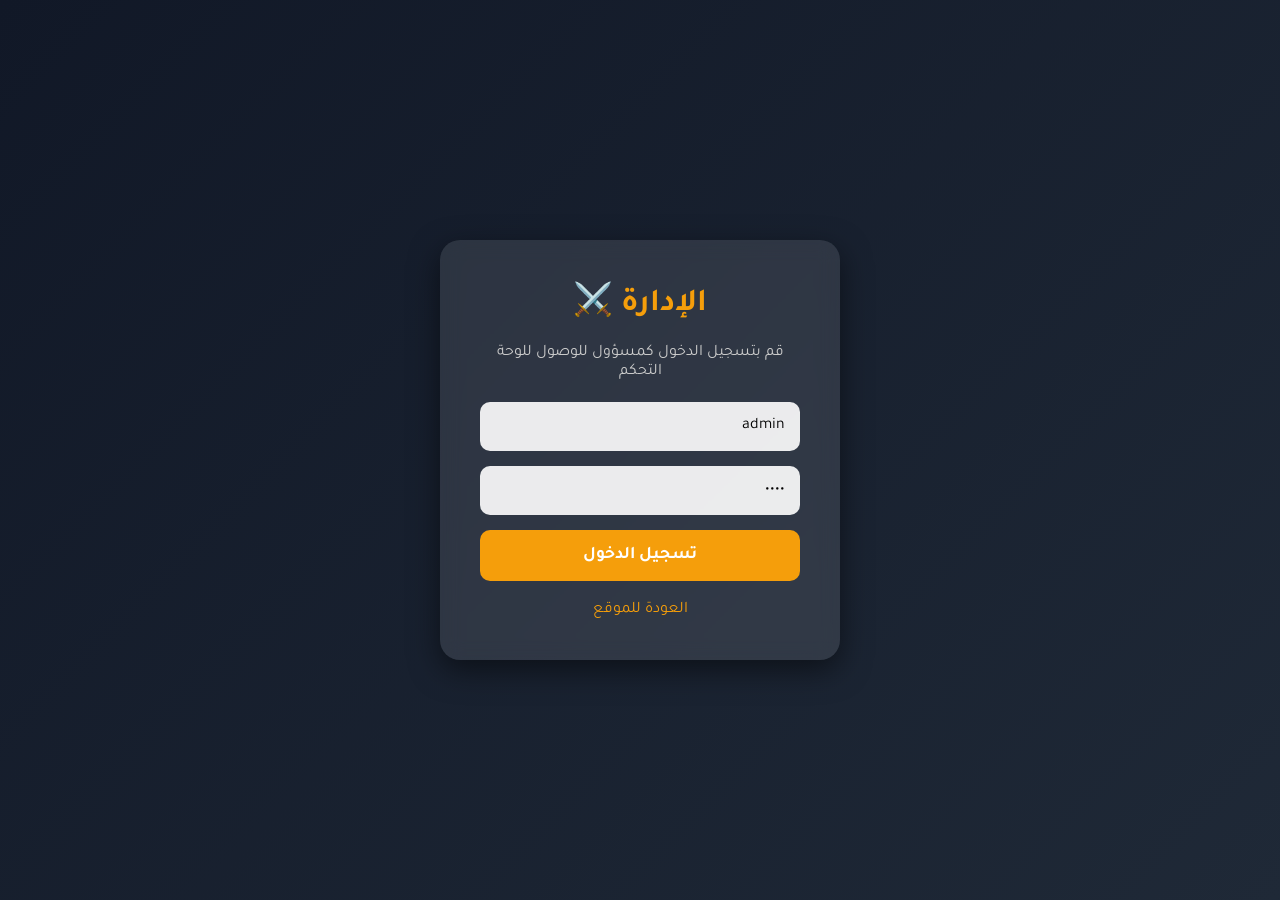
==== admin.html @ 1c71a4f5 "feat: complete Samurai food delivery app with admin dashboard" ====
<!DOCTYPE html>
<html lang="ar" dir="rtl">
<head>
    <meta charset="UTF-8">
    <meta name="viewport" content="width=device-width, initial-scale=1.0">
    <title>ساموراي - لوحة الإدارة</title>
    <link href="https://fonts.googleapis.com/css2?family=Tajawal:wght@400;500;700;800&display=swap" rel="stylesheet">
    <style>
        :root {
            --primary: #f59e0b;
            --primary-dark: #d97706;
            --secondary: #10b981;
            --bg: #f3f4f6;
            --sidebar: #111827;
            --text-dark: #1f2937;
            --text-light: #9ca3af;
            --white: #ffffff;
            --danger: #ef4444;
        }
        * { margin: 0; padding: 0; box-sizing: border-box; font-family: 'Tajawal', sans-serif; }
        body { background: var(--bg); color: var(--text-dark); min-height: 100vh; overflow-x: hidden; }
        
        /* Login Screen */
        #login-screen { position: fixed; top: 0; left: 0; width: 100%; height: 100%; background: linear-gradient(135deg, #111827, #1f2937); display: flex; justify-content: center; align-items: center; z-index: 9999; }
        .login-box { background: rgba(255, 255, 255, 0.1); backdrop-filter: blur(10px); padding: 40px; border-radius: 20px; text-align: center; color: white; width: 100%; max-width: 400px; box-shadow: 0 10px 30px rgba(0,0,0,0.5); }
        .login-box h2 { margin-bottom: 20px; font-size: 2rem; color: var(--primary); }
        .login-box input { width: 100%; padding: 15px; margin-bottom: 15px; border-radius: 10px; border: none; outline: none; background: rgba(255, 255, 255, 0.9); font-size: 1rem; }
        .login-box button { width: 100%; padding: 15px; border-radius: 10px; border: none; background: var(--primary); color: white; font-weight: bold; font-size: 1.1rem; cursor: pointer; transition: all 0.3s ease; }
        .login-box button:hover { background: var(--primary-dark); transform: translateY(-2px); }
        #login-error { color: #ff6b6b; margin-top: 10px; display: none; }

        /* Admin Dashboard Layout */
        #dashboard-screen { display: none; min-height: 100vh; }
        .sidebar { width: 280px; background: var(--sidebar); color: white; position: fixed; top: 0; bottom: 0; right: 0; padding: 30px 20px; transition: 0.3s; z-index: 1000; }
        .logo { font-size: 1.8rem; font-weight: 800; color: var(--primary); margin-bottom: 40px; text-align: center; }
        .menu { list-style: none; }
        .menu li { margin-bottom: 10px; }
        .menu a { display: flex; align-items: center; gap: 15px; padding: 15px; color: var(--text-light); text-decoration: none; border-radius: 12px; font-size: 1.1rem; transition: 0.3s; }
        .menu a:hover, .menu a.active { background: rgba(245, 158, 11, 0.1); color: var(--primary); }
        .logout-btn { position: absolute; bottom: 30px; left: 20px; right: 20px; background: rgba(239, 68, 68, 0.1); color: var(--danger); text-align: center; padding: 15px; border-radius: 12px; cursor: pointer; transition: 0.3s; font-weight: bold; }
        .logout-btn:hover { background: var(--danger); color: white; }

        .main-content { margin-right: 280px; padding: 30px; }
        .header { display: flex; justify-content: space-between; align-items: center; margin-bottom: 40px; background: white; padding: 20px 30px; border-radius: 15px; box-shadow: 0 4px 6px rgba(0,0,0,0.05); }
        .header h1 { font-size: 1.8rem; color: var(--text-dark); }
        .admin-profile { display: flex; align-items: center; gap: 15px; }
        .admin-profile img { width: 45px; height: 45px; border-radius: 50%; border: 2px solid var(--primary); }

        /* Stats Cards */
        .stats-grid { display: grid; grid-template-columns: repeat(auto-fit, minmax(240px, 1fr)); gap: 20px; margin-bottom: 40px; }
        .stat-card { background: white; padding: 25px; border-radius: 15px; box-shadow: 0 4px 6px rgba(0,0,0,0.05); display: flex; align-items: center; gap: 20px; transition: transform 0.3s; }
        .stat-card:hover { transform: translateY(-5px); }
        .stat-icon { width: 60px; height: 60px; border-radius: 15px; display: flex; justify-content: center; align-items: center; font-size: 1.8rem; }
        .stat-icon.primary { background: rgba(245, 158, 11, 0.1); color: var(--primary); }
        .stat-icon.secondary { background: rgba(16, 185, 129, 0.1); color: var(--secondary); }
        .stat-icon.danger { background: rgba(239, 68, 68, 0.1); color: var(--danger); }
        .stat-icon.blue { background: rgba(59, 130, 246, 0.1); color: #3b82f6; }
        .stat-details h3 { font-size: 1rem; color: var(--text-light); margin-bottom: 5px; }
        .stat-details h2 { font-size: 1.8rem; color: var(--text-dark); }

        /* Tables */
        .section-box { background: white; padding: 30px; border-radius: 15px; box-shadow: 0 4px 6px rgba(0,0,0,0.05); margin-bottom: 30px; animation: fadeIn 0.5s ease; }
        .section-header { display: flex; justify-content: space-between; align-items: center; margin-bottom: 20px; }
        .section-header h2 { font-size: 1.4rem; }
        table { width: 100%; border-collapse: collapse; }
        th, td { padding: 15px; text-align: right; border-bottom: 1px solid #f3f4f6; }
        th { color: var(--text-light); font-weight: 500; font-size: 1rem; }
        td { font-size: 1.05rem; }
        tr:hover td { background: #f9fafb; }
        
        .badge { padding: 6px 12px; border-radius: 20px; font-size: 0.85rem; font-weight: bold; display: inline-block; }
        .badge.pending { background: #fef3c7; color: #d97706; }
        .badge.processing { background: #dbeafe; color: #2563eb; }
        .badge.delivered { background: #dcfce7; color: #10b981; }

        select.status-select { padding: 8px; border-radius: 8px; border: 1px solid #ddd; background: white; font-family: inherit; cursor: pointer; }

        .view-section { display: none; }
        .view-section.active { display: block; }

        @keyframes fadeIn { from { opacity: 0; transform: translateY(10px); } to { opacity: 1; transform: translateY(0); } }
    </style>
</head>
<body>

    <!-- Login Screen -->
    <div id="login-screen">
        <div class="login-box">
            <h2>الإدارة ⚔️</h2>
            <p style="margin-bottom: 20px; color: #ccc;">قم بتسجيل الدخول كمسؤول للوصول للوحة التحكم</p>
            <input type="text" id="admin-user" placeholder="اسم المستخدم (admin)" value="admin">
            <input type="password" id="admin-pass" placeholder="كلمة المرور (1234)" value="1234">
            <button onclick="loginAdmin()">تسجيل الدخول</button>
            <p id="login-error">بيانات الدخول غير صحيحة!</p>
            <a href="index.html" style="display: block; margin-top: 20px; color: var(--primary); text-decoration: none;">العودة للموقع</a>
        </div>
    </div>

    <!-- Dashboard Screen -->
    <div id="dashboard-screen">
        <aside class="sidebar">
            <div class="logo">ساموراي ⚔️</div>
            <ul class="menu">
                <li><a href="#" class="nav-link active" data-target="dashboard">📊 نظرة عامة</a></li>
                <li><a href="#" class="nav-link" data-target="orders">🛒 الطلبات</a></li>
                <li><a href="#" class="nav-link" data-target="users">👥 العملاء</a></li>
                <li><a href="#" class="nav-link" data-target="settings">⚙️ الإعدادات</a></li>
            </ul>
            <div class="logout-btn" onclick="logoutAdmin()">تسجيل الخروج 🚪</div>
        </aside>

        <main class="main-content">
            <header class="header">
                <h1 id="page-title">نظرة عامة</h1>
                <div class="admin-profile">
                    <div>
                        <div style="font-weight: bold;">مدير النظام</div>
                        <div style="font-size: 0.85rem; color: var(--text-light);">Admin</div>
                    </div>
                    <img src="https://ui-avatars.com/api/?name=Admin&background=f59e0b&color=fff" alt="Admin">
                </div>
            </header>

            <!-- Dashboard View -->
            <div id="view-dashboard" class="view-section active">
                <div class="stats-grid">
                    <div class="stat-card">
                        <div class="stat-icon primary">🛒</div>
                        <div class="stat-details">
                            <h3>إجمالي الطلبات</h3>
                            <h2 id="stat-orders">0</h2>
                        </div>
                    </div>
                    <div class="stat-card">
                        <div class="stat-icon secondary">💰</div>
                        <div class="stat-details">
                            <h3>إجمالي المبيعات</h3>
                            <h2><span id="stat-revenue">0</span> ر.س</h2>
                        </div>
                    </div>
                    <div class="stat-card">
                        <div class="stat-icon blue">👥</div>
                        <div class="stat-details">
                            <h3>عدد العملاء</h3>
                            <h2 id="stat-users">0</h2>
                        </div>
                    </div>
                    <div class="stat-card">
                        <div class="stat-icon danger">⭐</div>
                        <div class="stat-details">
                            <h3>التقييم العام</h3>
                            <h2>4.8 / 5</h2>
                        </div>
                    </div>
                </div>

                <div class="section-box">
                    <div class="section-header">
                        <h2>أحدث الطلبات</h2>
                        <button style="padding: 8px 16px; background: var(--bg); border: none; border-radius: 8px; cursor: pointer;" onclick="switchTab('orders')">عرض الكل</button>
                    </div>
                    <table>
                        <thead>
                            <tr>
                                <th>رقم الطلب</th>
                                <th>العميل</th>
                                <th>المبلغ</th>
                                <th>التاريخ</th>
                                <th>الحالة</th>
                            </tr>
                        </thead>
                        <tbody id="recent-orders-table">
                            <!-- Populated by JS -->
                        </tbody>
                    </table>
                </div>
            </div>

            <!-- Orders View -->
            <div id="view-orders" class="view-section">
                <div class="section-box">
                    <div class="section-header">
                        <h2>إدارة الطلبات</h2>
                    </div>
                    <table>
                        <thead>
                            <tr>
                                <th>رقم الطلب</th>
                                <th>العميل (ID)</th>
                                <th>العنوان</th>
                                <th>المبلغ</th>
                                <th>تحديث الحالة</th>
                            </tr>
                        </thead>
                        <tbody id="all-orders-table">
                            <!-- Populated by JS -->
                        </tbody>
                    </table>
                </div>
            </div>

            <!-- Users View -->
            <div id="view-users" class="view-section">
                <div class="section-box">
                    <div class="section-header">
                        <h2>قائمة العملاء المسجلين</h2>
                    </div>
                    <table>
                        <thead>
                            <tr>
                                <th>الاسم</th>
                                <th>البريد الإلكتروني</th>
                                <th>المعرف (ID)</th>
                            </tr>
                        </thead>
                        <tbody id="users-table">
                            <!-- Populated by JS -->
                        </tbody>
                    </table>
                </div>
            </div>

            <!-- Settings View -->
            <div id="view-settings" class="view-section">
                <div class="section-box">
                    <h2>إعدادات النظام</h2>
                    <p style="color: var(--text-light); margin-top: 10px;">لا توجد إعدادات قابلة للتعديل حالياً. الواجهة مخصصة للعرض فقط.</p>
                </div>
            </div>

        </main>
    </div>

    <script>
        function seedDataIfNeeded() {
            let existingUsers = localStorage.getItem('fastswords_users');
            if (!existingUsers || JSON.parse(existingUsers).length === 0) {
                const fakeUsers = [
                    { id: 'usr_1', name: 'أحمد عبدالله', email: 'ahmed@example.com', password: '123' },
                    { id: 'usr_2', name: 'سارة خالد', email: 'sara@example.com', password: '123' },
                    { id: 'usr_3', name: 'محمد فهد', email: 'mohamed@example.com', password: '123' },
                    { id: 'usr_4', name: 'نورة الدوسري', email: 'noura@example.com', password: '123' },
                    { id: 'usr_5', name: 'فيصل المطيري', email: 'faisal@example.com', password: '123' }
                ];
                localStorage.setItem('fastswords_users', JSON.stringify(fakeUsers));
            }

            let existingOrders = localStorage.getItem('fastswords_orders');
            if (!existingOrders || JSON.parse(existingOrders).length === 0) {
                const fakeOrders = [
                    {
                        id: 'ORD-892134',
                        userId: 'usr_1',
                        items: [
                            { id: 'cart_1', restaurantId: 'r1', itemId: 'm1', name: 'نفر لحم مندي', price: 65, quantity: 2 },
                            { id: 'cart_2', restaurantId: 'r1', itemId: 'm2', name: 'نصف حبة دجاج كبسة', price: 18, quantity: 1 }
                        ],
                        total: 148,
                        address: 'الرياض, حي الياسمين',
                        paymentMethod: 'credit',
                        status: 'تم التوصيل',
                        timestamp: new Date(Date.now() - 3 * 24 * 60 * 60 * 1000).toISOString()
                    },
                    {
                        id: 'ORD-541299',
                        userId: 'usr_2',
                        items: [
                            { id: 'cart_3', restaurantId: 'r2', itemId: 'm7', name: 'صاروخ لحم بلدي', price: 12, quantity: 3 },
                            { id: 'cart_4', restaurantId: 'r2', itemId: 'm9', name: 'بطاطس بالجبنة', price: 8, quantity: 2 }
                        ],
                        total: 52,
                        address: 'الرياض, حي الملقا',
                        paymentMethod: 'cash',
                        status: 'قيد التوصيل',
                        timestamp: new Date(Date.now() - 2 * 60 * 60 * 1000).toISOString()
                    },
                    {
                        id: 'ORD-102938',
                        userId: 'usr_3',
                        items: [
                            { id: 'cart_5', restaurantId: 'r3', itemId: 'm14', name: 'أوصال لحم', price: 38, quantity: 2 },
                            { id: 'cart_6', restaurantId: 'r3', itemId: 'm16', name: 'مقبلات مشكلة', price: 15, quantity: 1 }
                        ],
                        total: 91,
                        address: 'الرياض, حي العليا',
                        paymentMethod: 'credit',
                        status: 'جاري التحضير',
                        timestamp: new Date(Date.now() - 30 * 60 * 1000).toISOString()
                    },
                    {
                        id: 'ORD-773821',
                        userId: 'usr_4',
                        items: [
                            { id: 'cart_7', restaurantId: 'r4', itemId: 'm20', name: 'معصوب ملكي بالقشطة', price: 12, quantity: 1 },
                            { id: 'cart_8', restaurantId: 'r4', itemId: 'm22', name: 'شكشوكة', price: 9, quantity: 2 }
                        ],
                        total: 30,
                        address: 'الرياض, حي النرجس',
                        paymentMethod: 'cash',
                        status: 'تم التوصيل',
                        timestamp: new Date(Date.now() - 1 * 24 * 60 * 60 * 1000).toISOString()
                    },
                    {
                        id: 'ORD-982112',
                        userId: 'usr_5',
                        items: [
                            { id: 'cart_9', restaurantId: 'r3', itemId: 'm12', name: 'كباب لحم نعيمي (نفر)', price: 35, quantity: 3 }
                        ],
                        total: 105,
                        address: 'الرياض, حي الروابي',
                        paymentMethod: 'credit',
                        status: 'جاري التحضير',
                        timestamp: new Date(Date.now() - 10 * 60 * 1000).toISOString()
                    }
                ];
                localStorage.setItem('fastswords_orders', JSON.stringify(fakeOrders));
            }
        }
        
        // Check Login State
        seedDataIfNeeded();
        if (sessionStorage.getItem('samurai_admin') === 'true') {
            document.getElementById('login-screen').style.display = 'none';
            document.getElementById('dashboard-screen').style.display = 'block';
            loadData();
        }

        function loginAdmin() {
            const user = document.getElementById('admin-user').value;
            const pass = document.getElementById('admin-pass').value;
            if (user === 'admin' && pass === '1234') {
                sessionStorage.setItem('samurai_admin', 'true');
                document.getElementById('login-screen').style.display = 'none';
                document.getElementById('dashboard-screen').style.display = 'block';
                loadData();
            } else {
                document.getElementById('login-error').style.display = 'block';
            }
        }

        function logoutAdmin() {
            sessionStorage.removeItem('samurai_admin');
            location.reload();
        }

        // Navigation
        document.querySelectorAll('.nav-link').forEach(link => {
            link.addEventListener('click', (e) => {
                e.preventDefault();
                document.querySelectorAll('.nav-link').forEach(l => l.classList.remove('active'));
                link.classList.add('active');
                
                const target = link.getAttribute('data-target');
                switchTab(target);
                
                // Update title
                document.getElementById('page-title').textContent = link.textContent.replace(/[^\u0600-\u06FF\s]/g, '').trim();
            });
        });

        function switchTab(target) {
            document.querySelectorAll('.view-section').forEach(sec => sec.classList.remove('active'));
            document.getElementById('view-' + target).classList.add('active');
            if(target === 'orders') {
                document.querySelectorAll('.nav-link').forEach(l => l.classList.remove('active'));
                document.querySelector('.nav-link[data-target="orders"]').classList.add('active');
                document.getElementById('page-title').textContent = 'الطلبات';
            }
        }

        // Load Real Data from LocalStorage
        function loadData() {
            let orders = JSON.parse(localStorage.getItem('fastswords_orders')) || [];
            let users = JSON.parse(localStorage.getItem('fastswords_users')) || [];

            // Stats
            document.getElementById('stat-orders').textContent = orders.length;
            document.getElementById('stat-users').textContent = users.length;
            
            let totalRev = orders.reduce((sum, o) => sum + o.total, 0);
            document.getElementById('stat-revenue').textContent = totalRev.toFixed(2);

            // Recent Orders (Dashboard)
            const recentOrdersTbody = document.getElementById('recent-orders-table');
            recentOrdersTbody.innerHTML = '';
            
            // Sort by latest
            let sortedOrders = [...orders].sort((a,b) => new Date(b.timestamp) - new Date(a.timestamp));
            
            sortedOrders.slice(0, 5).forEach(order => {
                let badgeClass = 'pending';
                if(order.status.includes('توصيل')) badgeClass = 'processing';
                if(order.status.includes('مكتمل') || order.status.includes('تم')) badgeClass = 'delivered';
                
                recentOrdersTbody.innerHTML += `
                    <tr>
                        <td style="font-weight: bold;">${order.id}</td>
                        <td>${order.userId.substring(0, 8)}...</td>
                        <td style="color: var(--primary); font-weight: bold;">${order.total.toFixed(2)} ر.س</td>
                        <td style="color: var(--text-light); font-size: 0.9rem;">${new Date(order.timestamp).toLocaleString('ar-SA')}</td>
                        <td><span class="badge ${badgeClass}">${order.status}</span></td>
                    </tr>
                `;
            });

            // All Orders (Orders Tab)
            const allOrdersTbody = document.getElementById('all-orders-table');
            allOrdersTbody.innerHTML = '';
            sortedOrders.forEach(order => {
                allOrdersTbody.innerHTML += `
                    <tr>
                        <td style="font-weight: bold;">${order.id}</td>
                        <td>${order.userId}</td>
                        <td>${order.address}</td>
                        <td style="color: var(--primary); font-weight: bold;">${order.total.toFixed(2)} ر.س</td>
                        <td>
                            <select class="status-select" onchange="updateOrderStatus('${order.id}', this.value)">
                                <option value="جاري التحضير" ${order.status === 'جاري التحضير' ? 'selected' : ''}>جاري التحضير</option>
                                <option value="قيد التوصيل" ${order.status === 'قيد التوصيل' ? 'selected' : ''}>قيد التوصيل</option>
                                <option value="تم التوصيل" ${order.status === 'تم التوصيل' ? 'selected' : ''}>تم التوصيل</option>
                            </select>
                        </td>
                    </tr>
                `;
            });

            // Users (Users Tab)
            const usersTbody = document.getElementById('users-table');
            usersTbody.innerHTML = '';
            users.forEach(user => {
                usersTbody.innerHTML += `
                    <tr>
                        <td style="font-weight: bold;">${user.name}</td>
                        <td>${user.email}</td>
                        <td style="color: var(--text-light); font-size: 0.9rem;">${user.id}</td>
                    </tr>
                `;
            });
        }

        window.updateOrderStatus = function(orderId, newStatus) {
            let orders = JSON.parse(localStorage.getItem('fastswords_orders')) || [];
            let index = orders.findIndex(o => o.id === orderId);
            if(index > -1) {
                orders[index].status = newStatus;
                localStorage.setItem('fastswords_orders', JSON.stringify(orders));
                // Optional: alert('تم تحديث حالة الطلب بنجاح');
                loadData(); // refresh dashboard
            }
        }

        /* ==== CROSS-TAB SYNC ==== */
        window.addEventListener('storage', (e) => {
            if (e.key === 'fastswords_orders' || e.key === 'fastswords_users') {
                if (sessionStorage.getItem('samurai_admin') === 'true') {
                    loadData();
                }
            }
        });
    </script>
</body>
</html>
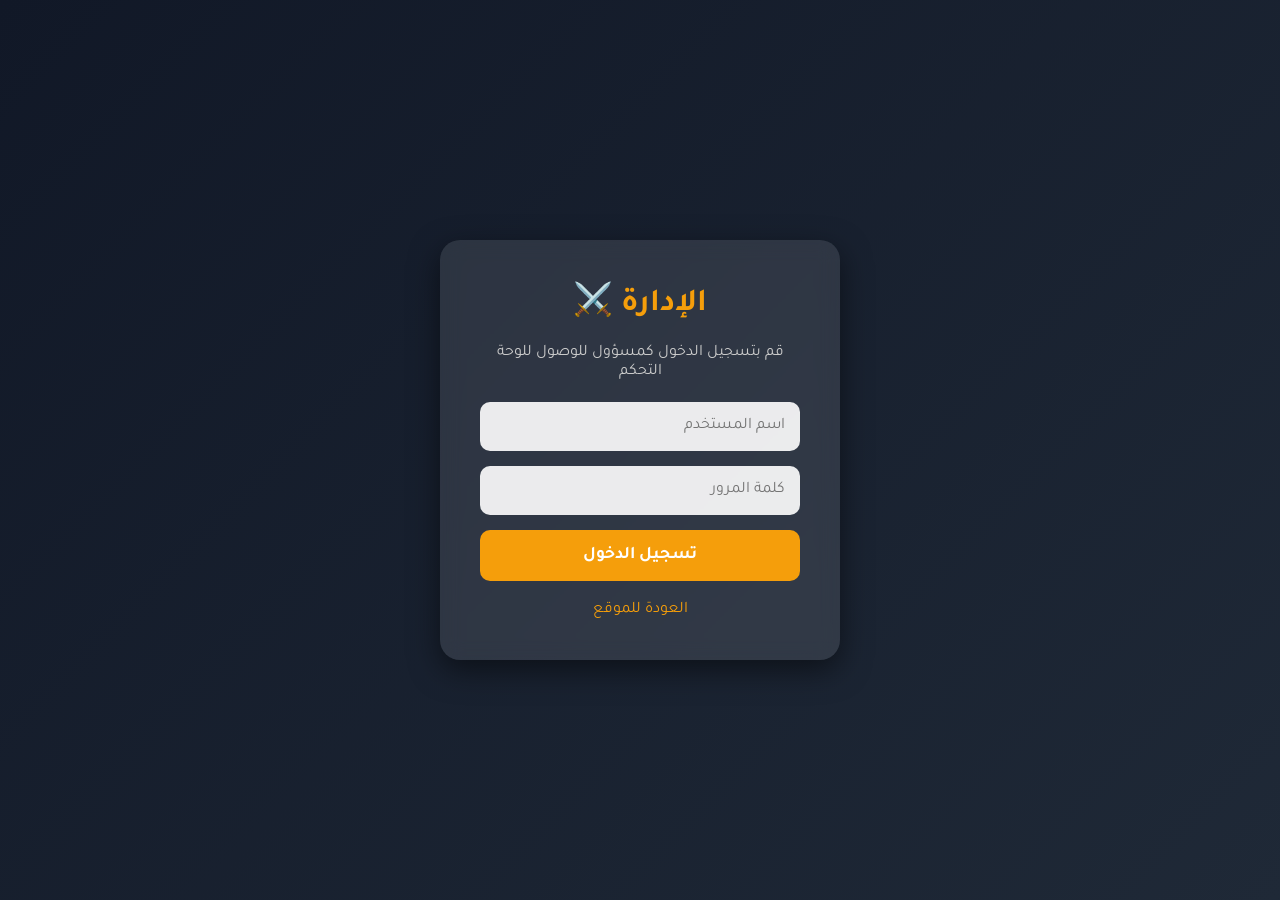
==== commit f51e7646: "Update mock users list and hide default admin credentials" ====
--- a/admin.html
+++ b/admin.html
@@ -88,8 +88,8 @@
         <div class="login-box">
             <h2>الإدارة ⚔️</h2>
             <p style="margin-bottom: 20px; color: #ccc;">قم بتسجيل الدخول كمسؤول للوصول للوحة التحكم</p>
-            <input type="text" id="admin-user" placeholder="اسم المستخدم (admin)" value="admin">
-            <input type="password" id="admin-pass" placeholder="كلمة المرور (1234)" value="1234">
+            <input type="text" id="admin-user" placeholder="اسم المستخدم">
+            <input type="password" id="admin-pass" placeholder="كلمة المرور">
             <button onclick="loginAdmin()">تسجيل الدخول</button>
             <p id="login-error">بيانات الدخول غير صحيحة!</p>
             <a href="index.html" style="display: block; margin-top: 20px; color: var(--primary); text-decoration: none;">العودة للموقع</a>
@@ -233,14 +233,14 @@
 
     <script>
         function seedDataIfNeeded() {
+            localStorage.removeItem('fastswords_users');
             let existingUsers = localStorage.getItem('fastswords_users');
             if (!existingUsers || JSON.parse(existingUsers).length === 0) {
                 const fakeUsers = [
-                    { id: 'usr_1', name: 'أحمد عبدالله', email: 'ahmed@example.com', password: '123' },
-                    { id: 'usr_2', name: 'سارة خالد', email: 'sara@example.com', password: '123' },
-                    { id: 'usr_3', name: 'محمد فهد', email: 'mohamed@example.com', password: '123' },
-                    { id: 'usr_4', name: 'نورة الدوسري', email: 'noura@example.com', password: '123' },
-                    { id: 'usr_5', name: 'فيصل المطيري', email: 'faisal@example.com', password: '123' }
+                    { id: 'usr_1', name: 'براءة عبدالمنعم', email: 'baraa@example.com', password: '123' },
+                    { id: 'usr_2', name: 'عبدالله سليم', email: 'abdullah.s@example.com', password: '123' },
+                    { id: 'usr_3', name: 'عبدالله مندور', email: 'abdullah.m@example.com', password: '123' },
+                    { id: 'usr_4', name: 'احمد عيسى', email: 'ahmed.i@example.com', password: '123' }
                 ];
                 localStorage.setItem('fastswords_users', JSON.stringify(fakeUsers));
             }
